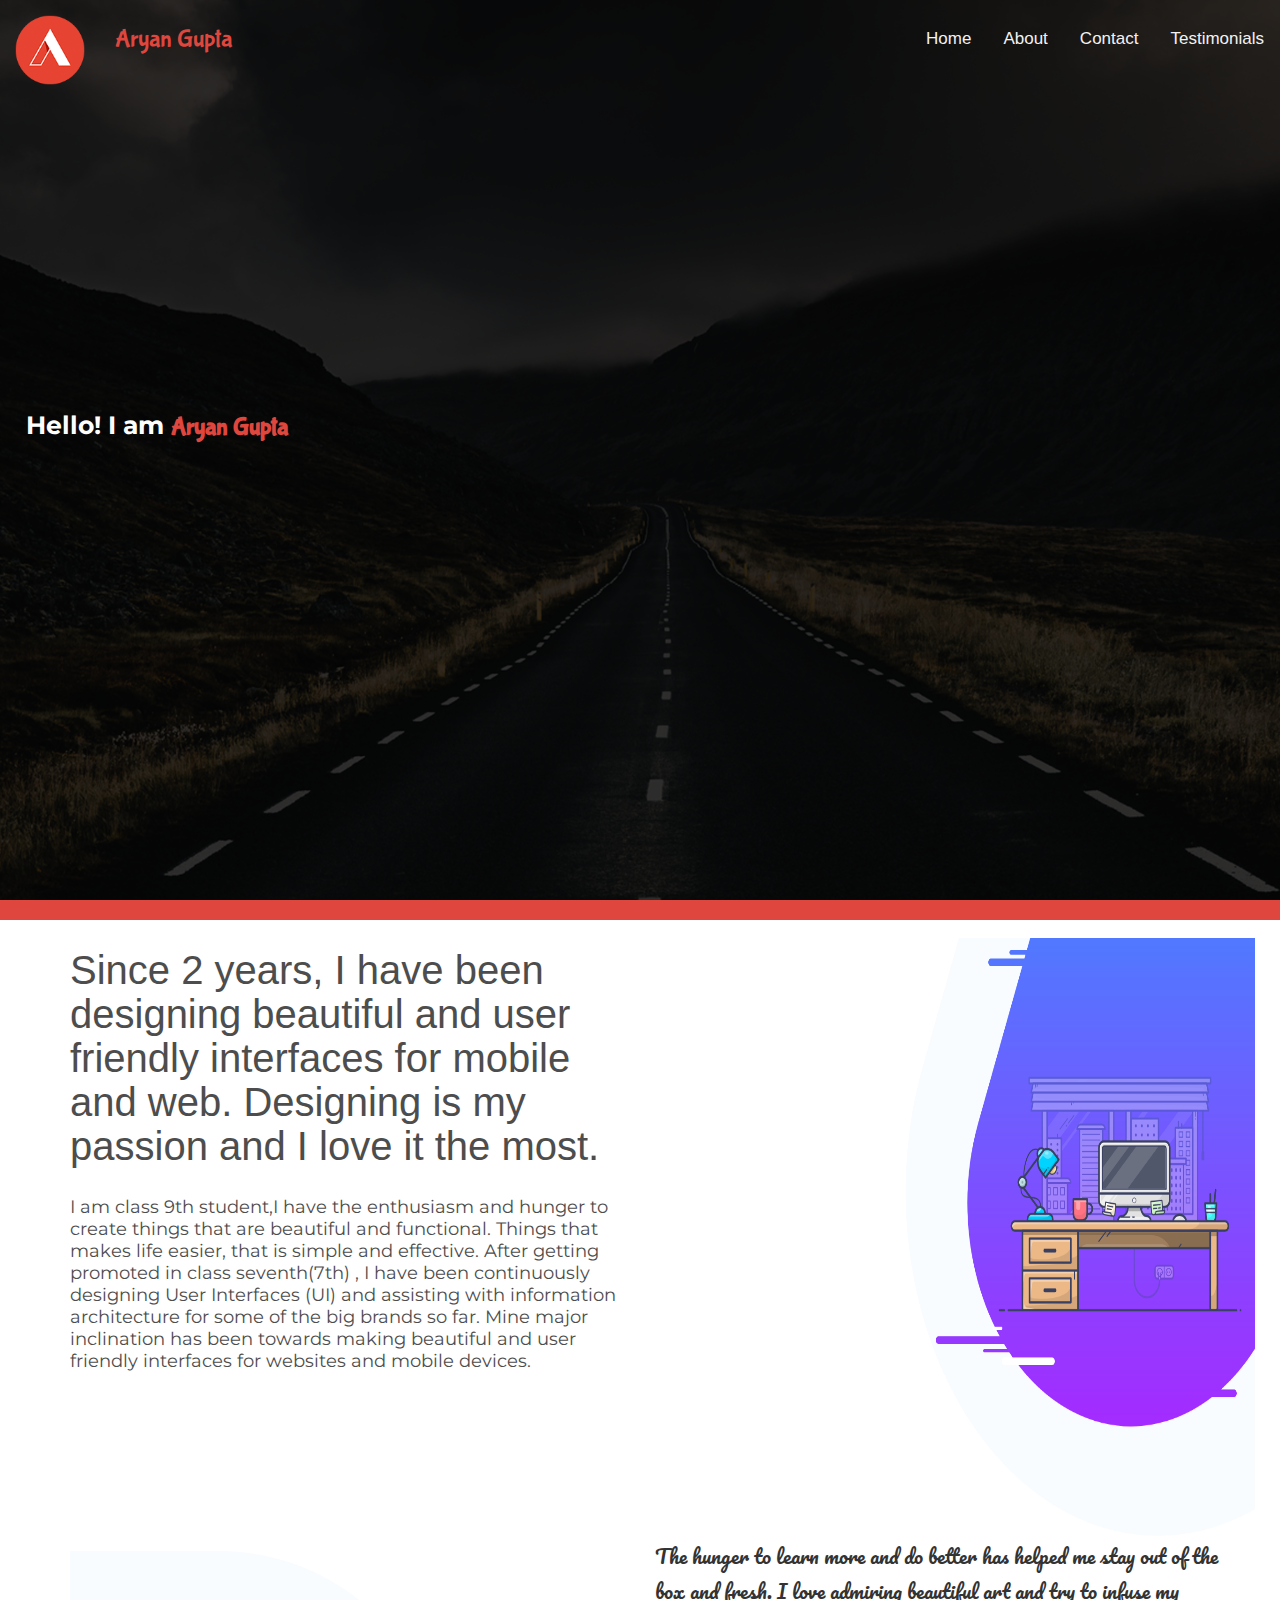
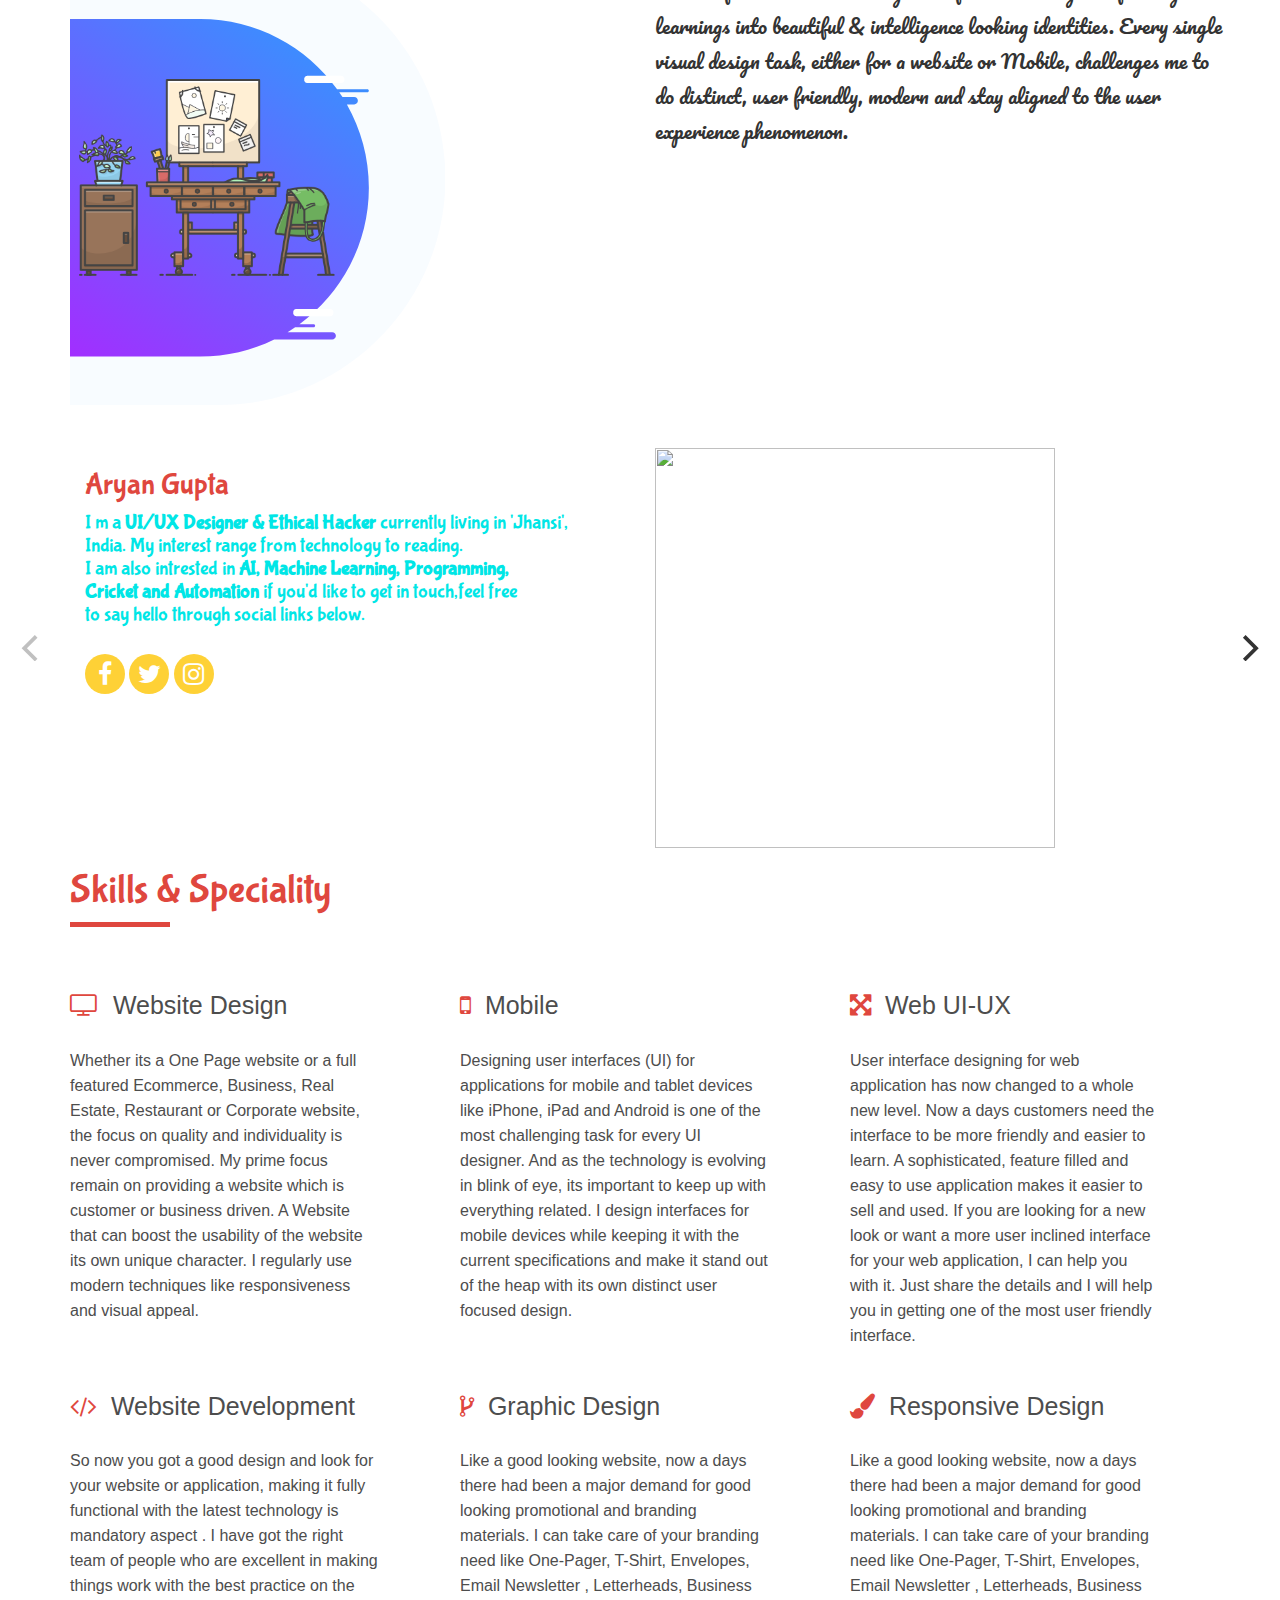
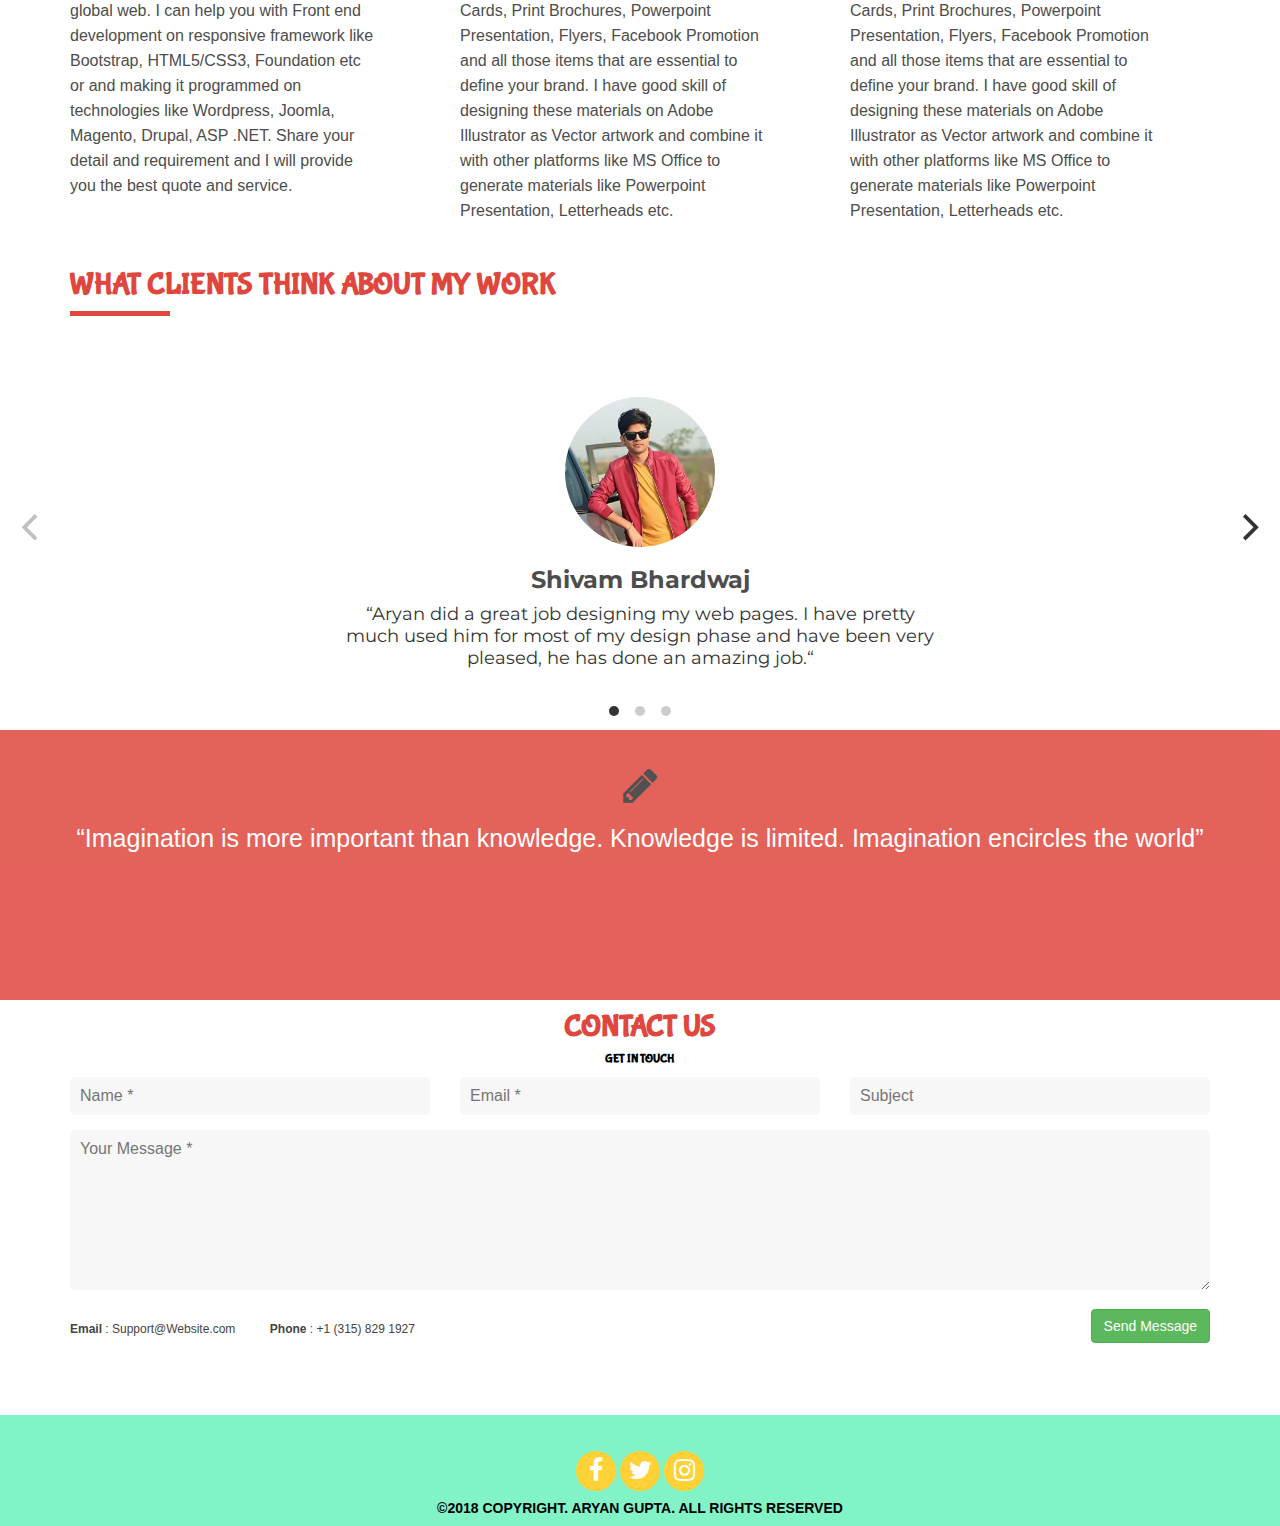
==== index.html @ 5f003111 "seventh commit" ====
<!DOCTYPE html>
<html>
<head>
    <title>Aryan Gupta - Website & UI/UX Designer</title> <!--Title-->
    <!--Linking Core Css-->
    <link rel="stylesheet" type="text/css" href="main.css">
    <link rel="icon" href="assets/img/logo.png">
    <!--Linking External Css-->
    <link rel="stylesheet" href="css/bootstrap.min.css">
    <link rel="stylesheet" href="css/bootstrapvalidator.min.css">
    <link rel="stylesheet" href="css/animate.css">
    <link rel="stylesheet" href="css/flickity.min.css">
    <link href="https://cdn.rawgit.com/michalsnik/aos/2.1.1/dist/aos.css" rel="stylesheet">
    <link rel="stylesheet" href="https://cdnjs.cloudflare.com/ajax/libs/font-awesome/4.7.0/css/font-awesome.min.css">
    <link rel="stylesheet" href="css/gallery-grid.css">


</head>
<body>
     <img class="navbar-brand" id="logo" src="assets/img/logo.png" alt="">
     <p id="brand_name" class="navbar-brand"> Aryan Gupta</p>
      <div class="background">
        <div class="background_overlay">

    <div class="hero_text">
      <div class="container">
        <p id="title-p">Hello! I am <span id="hero_name">Aryan Gupta</span></p>
        <p id="text-typeit"></p>
      </div>
    </div>

<div class="topnav" id="myTopnav">
  <a href="#testimonials" class="active">Testimonials</a>
  <a href="#contact">Contact</a>
  <a href="#about">About</a>
  <a href="#home">Home</a>
  <a href="javascript:void(0);" class="iton" onclick="myFunction()">
    <i class="fa fa-bars"></i>
  </a>
</div>
        </div>
      </div>

    <section id="about">
      <div id="header-border-bottom"></div>
      <br>
      <div class="container">
        <div class="row">
          <div class="col-lg-6">
            <div class="about_content">
              <h4>Since 2 years, I have been designing beautiful and user friendly
                interfaces for mobile and web. Designing is my passion and I
                love it the most.</h4>
                <br>
                <p>I am class 9th student,I have the enthusiasm and hunger to create things that are beautiful and functional.
                  Things that makes life easier, that is simple and effective. After getting promoted in class seventh(7th) ,
                  I have been continuously designing User Interfaces (UI)
                  and assisting with information architecture for some of the big brands so far. Mine major
                  inclination has been towards
                  making beautiful and user friendly interfaces for websites and mobile devices.</p>

            </div>
          </div>
          <div id="hidden-on-small" class="col-lg-6">
            <img class="responsive_img" src="assets/img/background_header.png" alt="">
          </div>
          <div id="hidden-on-small" class="col-lg-6">
            <img src="assets/img/mobile_background_about.png" alt="">
          </div>
          <div id="hidden-on-small" class="col-lg-6">
            <p id="p_change" >The hunger to learn more and do better has helped me stay out of the box
               and fresh. I love admiring beautiful art and try to infuse my learnings
               into beautiful & intelligence looking identities. Every single visual
               design task, either for a website or Mobile, challenges me to do distinct,
               user friendly, modern and stay aligned to the user experience phenomenon.</p>
          </div>
        </div>
      </div>
                         <!--sliding Column Start-->
<div class="main-corousel" data-flickity='{ "cellAlign": "left", "contain": true, "autoPlay": false,"pageDots": false}'>
  <div class="corousel-cell">
    <section>
      <div class="container">
        <div class="row">
          <div class="col-lg-6">

            <div>
              <div class="container">
                <h2 id="hero_name">Aryan Gupta</h2>
                <p id="about_text">I m a <b>UI/UX Designer & Ethical Hacker</b> currently living in 'Jhansi', <br> India. My interest range from technology to reading.<br>
                  I am also intrested in <b> AI, Machine Learning, Programming, <br>Cricket and Automation</b> if you'd like to get in touch,feel
                  free<br>to say hello through social links below.</p>
                  <br>
                  <a class="icon" href="https://www.facebook.com/profile.php?id=100011478545704" target="_blank"><i class="fa fa-facebook"></i></a>
                  <a class="icon" href="https://twitter.com/its_Aryan_Gupta" target="_blank"><i class="fa fa-twitter"></i></a>
                  <a class="icon" href="https://www.instagram.com/its_aryan_gupta/" target="_blank"><i class="fa fa-instagram"></i></a>
              </div>
            </div>
          </div>
          <div id="resize-on-small" class="col-lg-6">
          <img style="height: 400px; width: 400px;" class="bg_about" src="assets/img/iPad Pro 9.7 White.png" alt="">
          </div>
        </div>
      </div>
    </section>
  </div>
  <div class="corousel-cell">
    <div class="container">
      <div class="row">
        <div class="col-lg-6">
          <img style="height: 300px; width: 300px;" src="assets/img/illustration_23.png" alt="">
        </div>
        <div class="col-lg-4">
          <h2 id="hero_name" class="text-center"><u>Hobbies</u></h2>
          <p id="about_text" class="text-center">Currently i am studying in class 9th in <b>'Jhansi',India</b>
          and I m the <b>Youngest Web Developer & Designer in my City. </b> <br> I am 12 when I started to code.<br>
              <br>
              <b>#technology</b><br>
              <b>#reading</b><br>
              <b>#Programming</b><br>
              <b>#Cricket</b><br>
              <b>#Music</b><br>
              <b>#web development</b>

          </p>
        </div>
      </div>
    </div>
  </div>
</div>
                         <!--sliding Column End-->



    </section>

    <section>
    <div class="container">
      <h1 id="title_skills" class="text-left text-info">Skills & Speciality</h1>
      <div id=small-border></div>
      <div data-aos="fade-right" class="row">
        <div data-aos="fade-right" class="col-md-4">
          <div class="content_skills">
            <h3 class="title-skills"><i id="font-awesome-logo" class="fa fa-television"></i>&nbsp;&nbsp;</i>Website Design</h3>
            <br>
            <p>Whether its a One Page website or a full featured Ecommerce,
               Business, Real Estate, Restaurant or Corporate website, the
               focus on quality and individuality is never compromised. My
               prime focus remain on providing a website which is customer or
               business driven. A Website that can boost the usability of the
               website its own unique character. I regularly use modern techniques
               like responsiveness and visual appeal.</p>
          </div>
        </div>
        <div data-aos="fade-right" class="col-md-4">
          <div class="content_skills">
            <h3 class="title-skills "><i id="font-awesome-logo" class="fa fa-mobile"></i>&nbsp;&nbsp;</i>Mobile</h3>
            <br>
            <p>Designing user interfaces (UI) for applications for mobile and tablet
               devices like iPhone, iPad and Android is one of the most challenging
               task for every UI designer. And as the technology is evolving in blink
                of eye, its important to keep up with everything related. I design
                interfaces for mobile devices while keeping it with the current
                specifications and make it stand out of the heap with its own distinct
                 user focused design.</p>
          </div>
        </div>
        <div data-aos="fade-right" class="col-md-4">
          <div class="content_skills">
            <h3 class="title-skills "><i id="font-awesome-logo" class="fa fa-arrows-alt"></i>&nbsp;&nbsp;</i>Web UI-UX</h3>
            <br>
            <p>User interface designing for web application has now changed to a whole
               new level. Now a days customers need the interface to be more friendly
               and easier to learn. A sophisticated, feature filled and easy to use
               application makes it easier to sell and used. If you are looking for a
               new look or want a more user inclined interface for your web application,
               I can help you with it. Just share the details and I will help you in
               getting one of the most user friendly interface.</p>
          </div>
        </div>
        <div data-aos="fade-right" class="col-md-4">
          <div class="content_skills">
            <h3 class="title-skills "><i id="font-awesome-logo" class="fa fa-code"></i>&nbsp;&nbsp;</i>Website Development</h3>
            <br>
            <p>So now you got a good design and look for your website or application,
              making it fully functional with the latest technology is mandatory aspect
              . I have got the right team of people who are excellent in making things
              work with the best practice on the global web. I can help you with Front
               end development on responsive framework like Bootstrap, HTML5/CSS3, Foundation
                etc or and making it programmed on technologies like Wordpress, Joomla, Magento,
                 Drupal, ASP .NET. Share your detail and requirement and I will provide you the
                 best quote and service.</p>
          </div>
        </div>
        <div data-aos="fade-right" class="col-md-4">
          <div class="content_skills">
            <h3 class="title-skills"><i id="font-awesome-logo" class="fa fa-code-fork"></i>&nbsp;&nbsp;</i>Graphic Design</h3>
            <br>
            <p>Like a good looking website, now a days there had been a major demand
               for good looking promotional and branding materials. I can take care
               of your branding need like One-Pager, T-Shirt, Envelopes, Email Newsletter
               , Letterheads, Business Cards, Print Brochures, Powerpoint Presentation,
               Flyers, Facebook Promotion and all those items that are essential to define
                your brand. I have good skill of designing these materials on Adobe Illustrator
                 as Vector artwork and combine it with other platforms like MS Office to generate
                  materials like Powerpoint Presentation, Letterheads etc. </p>
          </div>
        </div>
        <div data-aos="fade-right" class="col-md-4">
          <div class="content_skills">
            <h3 class="title-skills"><i id="font-awesome-logo" class="fa fa-paint-brush"></i>&nbsp;&nbsp;</i>Responsive Design</h3>
            <br>
            <p>Like a good looking website, now a days there had been a major demand
               for good looking promotional and branding materials. I can take care
               of your branding need like One-Pager, T-Shirt, Envelopes, Email Newsletter
               , Letterheads, Business Cards, Print Brochures, Powerpoint Presentation,
               Flyers, Facebook Promotion and all those items that are essential to define
                your brand. I have good skill of designing these materials on Adobe Illustrator
                 as Vector artwork and combine it with other platforms like MS Office to generate
                  materials like Powerpoint Presentation, Letterheads etc. </p>
          </div>
        </div>
      </div>
    </div>
  </section>

    <section id="testimonials">
      <div class="container">
        <h2 class="text-left">What clients think about my work</h2>
        <div id="small-border"></div>
      </div>
     <div class="main-corousel" data-flickity='{ "cellAlign": "left", "contain": true, "autoPlay": true}'>
       <div class="corousel-cell">
         <div class="testimonial">
           <div class="container">
             <div class="row">
               <div align="center">
                 <div class="content_slide">
                   <br>
                   <br>
                      <img src="assets/img/shivam6.jpg" alt="">
                      <h3>Shivam Bhardwaj</h3>
                      <p>“Aryan did a great job designing my web pages. I have pretty
                         much used him for most of my design phase and have been very
                         pleased, he has done an amazing job.“</p>
                         <br>
                 </div>
               </div>
             </div>
           </div>
         </div>
       </div>
       <div class="corousel-cell">
         <div class="testimonial">
           <div class="container">
             <div class="row">
               <div align="center">
                 <div class="content_slide">
                   <br>
                   <br>
                      <img src="assets/img/new-img.jpeg" alt="">
                      <h3>Mark Dykstra</h3>
                      <p>“Aryan is a very diligent worker and listens closely to
                        what is asked but also offers his own constructive opinions
                         and ideas based upon his skills and experience.“</p>
                         <br>
                 </div>
               </div>
             </div>
           </div>
         </div>
       </div>
       <div class="corousel-cell">
         <div class="testimonial">
           <div class="container">
             <div class="row">
               <div align="center">
                 <div class="content_slide">
                   <br>
                   <br>
                      <img src="assets/img/Liaqat.jpg" alt="">
                      <h3>Liaqat Ali</h3>
                      <p>“Aryan was fantastic! He intuitively got what I was asking
                        for, even if I wasn’t entirely clear in my own head and his
                        designs were really awesome. He was always responsive,
                        I’d highly recommend him to anyone (and already have!).“</p>
                         <br>
                 </div>
               </div>
             </div>
           </div>
         </div>
       </div>
     </div>
    </section>

        <br>
        <br>
      <section class="quote">
        <br>
        <br>
        <div class="text-center">
          <i id="pencil-icon" class="fa fa-pencil"></i>
          <br>
          <br>
          <div class="content-quote">
            <p>“Imagination is more important than knowledge. Knowledge is limited. Imagination encircles the world”</p>
          </div>
        </div>
      </section>

        <section id="contact" class="contact section-padding" data-scroll-index="5">
                  <div class="container">
                    <div class="row">

                      <div class="section-head text-center col-sm-12">
                          <h4>Contact Us</h4>
                          <h6>Get In Touch</h6>
                      </div>

                        <!-- Contact Form -->
                        <div class="col-md-12">
                            <form class='form' id='contact-form' method='post'><input type='hidden' name='form-name' value='contact-form' />

                                <div class="messages"></div>

                                <div class="controls">

                                    <div class="row">

                                        <div class="col-md-4">
                                            <div class="form-group">
                                                <input id="form_name" type="text" name="name" placeholder="Name *" required="required" data-error="Firstname is required.">
                                                <div class="help-block with-errors"></div>
                                            </div>
                                        </div>
                                        <div class="col-md-4">
                                            <div class="form-group">
                                                <input id="form_email" type="email" name="email" placeholder="Email *" required="required" data-error="Valid email is required.">
                                                <div class="help-block with-errors"></div>
                                            </div>
                                        </div>
                                        <div class="col-md-4">
                                            <div class="form-group">
                                                <input id="form_subject" type="text" name="subject" placeholder="Subject">
                                            </div>
                                        </div>
                                        <div class="col-md-12">
                                            <div class="form-group">
                                                <textarea id="form_message" name="message" placeholder="Your Message *" rows="4" required="required" data-error="Your message is required."></textarea>
                                                <div class="help-block with-errors"></div>
                                            </div>
                                        </div>

                                        <div class="col-md-12">
                                            <button type="submit" class="btn btn-success"><span> Send Message</span></button>
                                            <div class="info">
                                                <span><strong>Email</strong> : Support@Website.com</span>
                                                <span><strong>Phone</strong> : +1 (315) 829 1927</span>
                                            </div>
                                        </div>

                                    </div>
                                </div>
                            </form>
                        </div>

                    </div>
                  </div>
              </section>
                <br>
                <br>

              <section class="available-work-hidden-small">
                <div class="container">
                  <h1 id="title_skills" class="text-left ">Available to work on</h1>
                  <div id=small-border></div>
                  <div class="row">
                    <a id="work-img" href="#" data-toggle="tooltip" data-placement="top" title="odesk">
                      <img src="http://www.atulesh.com/wp-content/themes/atuleshkumar/images/odesk.gif" >
                    </a>
                    <a id="work-img" href="#" data-toggle="tooltip" data-placement="top" title="People Per Hour">
                      <img src="http://www.atulesh.com/wp-content/themes/atuleshkumar/images/pph.gif" alt="">
                    </a>
                    <a id="work-img" href="#" data-toggle="tooltip" data-placement="top" title="Freelancer">
                      <img src="http://www.atulesh.com/wp-content/themes/atuleshkumar/images/freelancer.gif" >
                    </a>
                    <a id="work-img" href="#" data-toggle="tooltip" data-placement="top" title="Fiverr">
                      <img id="fiverr-img-text" src="assets/img/fiverr-logo-text.png">
                    </a>
                  </div>
                </div>
              </section>

              <section class="available-work-hidden-large">
                <div class="container">
                  <h1 id="title_skills" class="text-left ">Available to work on</h1>
                  <div id=small-border></div>
                  <div class="row">
                    <div class="col-md-4">
                      <a id="work-img" href="#">
                        <img src="http://www.atulesh.com/wp-content/themes/atuleshkumar/images/odesk.gif" >
                      </a>
                    </div><br>
                    <br>
                    <div class="col-md-4">
                      <a id="work-img" href="#">
                        <img src="http://www.atulesh.com/wp-content/themes/atuleshkumar/images/pph.gif" alt="">
                      </a>
                    </div><br>
                    <br>
                    <div class="col-md-4">
                      <a id="work-img" href="#">
                        <img src="http://www.atulesh.com/wp-content/themes/atuleshkumar/images/freelancer.gif" >
                      </a><br>
                      <br>
                    </div>
                    <div class="col-md-4">
                      <a id="work-img" href="#">
                        <img id="fiverr-img-text" src="assets/img/fiverr-logo-text.png">
                      </a>
                    </div>
                  </div>
                </div>
              </section>

            <br>
            <br>
      <footer>
      <br>
      <br>

        <div class="container">
          <div class="row">
            <div align="center">
              <a class="icon" href="https://www.facebook.com/profile.php?id=100011478545704" target="_blank"><i class="fa fa-facebook"></i></a>
              <a class="icon" href="https://twitter.com/its_Aryan_Gupta" target="_blank"><i class="fa fa-twitter"></i></a>
              <a class="icon" href="https://www.instagram.com/its_aryan_gupta/" target="_blank"><i class="fa fa-instagram"></i></a>
              <br>
              <h5 class="copyright"><span>&copy;</span>2018 Copyright. ARYAN GUPTA. ALL RIGHTS RESERVED</h5>
            </div>
          </div>
        </div>

      </footer>

<!--Linking Core Javascript-->
<script src="js/main.js"></script>
<!--Linking External Javascript-->
<script src="https://cdn.rawgit.com/michalsnik/aos/2.1.1/dist/aos.js"></script>
<script src="js/bootstrap.min.js"></script>
<script src="js/bootstrapvalidator.min.js"></script>
<script src="js/flickity-docs.min.js"></script>
<script src="js/typeit.min.js"></script>
<script type="text/javascript">
new TypeIt('#text-typeit', {
    strings: [ "UI/UX Designer", "Web Developer", "programmer"],
    speed: 80,
    breakLines: false,
    autoStart: false,
    cursor: false,
    loop: true,
    startDelay: 1000,
    nextStringDelay: 2000,
});


$(document).ready(function(){
    $('[data-toggle="tooltip"]').tooltip();
});


</script>
<script type="text/javascript">AOS.init({duration:1050,})</script>
</body>
</html>
---- main.css ----
/*Google Fonts*/
@import url('https://fonts.googleapis.com/css?family=Pacifico');
 @import url('https://fonts.googleapis.com/css?family=Montserrat');
  @import url('https://fonts.googleapis.com/css?family=Cedarville+Cursive');
   @import url('https://fonts.googleapis.com/css?family=Bubblegum+Sans');
    @import url('https://fonts.googleapis.com/css?family=Kaushan+Script');
                   /*Global Styles*/
html, body {

    padding: 0px !important;
    margin: 0px  !important;
    background: #ffffffff !important;

}

            /*Start Header*/
.background{
  background-image: url('assets/img/hero.jpg');
  background-attachment: fixed;
  background-position: center;
  background-size: cover;
  height: 100vh;
  width: 100%;
}

.background_overlay{
  background-color: rgba(0,0,0,0.8);
  height: 100vh;
  width: 100%;
}

#logo{
  height: 100px;
  width: 100px;
}

@media only screen and (max-width: 800px) {
    #logo{
      display: none;
   }
}

#brand_name{
  margin-top: 15px !important;
  font-family: Bubblegum Sans;
  font-size: 25px;
  color: #df473e;
}
.hero_text{
  position: absolute;
  top: 50%;
  left: 10%;
  transform: translate(-10%,-50%);
}
#title-p{
font-size: 25px;
font-weight: 700;
font-family: Montserrat;
color: #fff;
}
#hero_name{
  color: #df473e;
  font-family: Bubblegum Sans;
}
#text-typeit{
  font-size: 20px;
  font-family: Kaushan script;
  color: #fed136;

}
            /*End Header*/

           /*Start Navigation*/

           /* Add a black background color to the top navigation */
          .topnav {
              background-color: transparent ;
              overflow: hidden;
          }

          /* Style the links inside the navigation bar */
          .topnav a {
            margin-top: 15px;
              float: right;
              display: block;
              color: #f2f2f2;
              text-align: center;
              padding: 14px 16px;
              text-decoration: none;
              font-size: 17px;
          }

          /* Change the color of links on hover */
          .topnav a:hover {
              background-color: transparent;
              color: #fed136;
              text-decoration: none;
          }

          /* Add an active class to highlight the current page */
          .active {
              background-color: transparent;
              color: white;
          }

          /* Hide the link that should open and close the topnav on small screens */
          .topnav .iton{
              display: none;
          }

           /* When the screen is less than 600 pixels wide, hide all links, except for the first one ("Home"). Show the link that contains should open and close the topnav (.icon) */
          @media screen and (max-width: 800px) {
            .topnav a{
              display: none;
            }
            .topnav a:not(:first-child) {display: none;}
            .topnav a.iton{
              float: right;
              display: block;
            }
          }

          /* The "responsive" class is added to the topnav with JavaScript when the user clicks on the icon. This class makes the topnav look good on small screens (display the links vertically instead of horizontally) */
          @media screen and (max-width: 800px) {
            .topnav.responsive {position: relative;}
            .topnav.responsive a.iton {
              position: absolute;
              right: 0;
              top: 0;
            }
            .topnav.responsive a {
              background-color: #df473e;
              float: none;
              display: block;
              text-align: left;
            }
          }
           /*End Navigation*/

           /*About Section Start*/
#header-border-bottom{
  border-top: 20px solid #df473e;
}
.about_content h4{
  font-size: 40px;
  font-weight: 400;
  color: #4d4d4d;
}
.about_content p{
  font-family: Montserrat;
  font-size: 18px;
  color: #4d4d4d;
  font-weight: 400;
}
#p_change{
  position: absolute;
  left: 50%
  transform:translate(-50%);
  font-family: Pacifico;
  font-size: 20px;
}
.responsive_img{
  height:600px ;
  width: 600px ;
}

.border-bottom-about{
  border: 5px solid #df473e;
}
#font-awesome-logo{
  color: #df473e;
}
.content_skills h3{
  font-size: 25px;
  color: #4d4d4d;
}
.content_skills p{
width: 309px;
padding-bottom: 15px;
font-size: 16px;
font-weight: 400;
line-height: 25px;
color: #4d4d4d;
}
#title_skills{
  font-family: Bubblegum Sans;
  font-size: 40px;
  color: #df473e;
}
#small-border{
   width:100px;
   border-top:5px solid #df473e;
   height:50px;
}
@media only screen and (max-width: 800px) {
    #hidden-on-small{
      display: none;
   }
}

@media only screen and (max-width: 800px) {
    .about_content h4{
      font-size: 30px;;
   }
}
          /*sliding_Column Start*/
.corousel-cell{
  height: auto;
  width: 100% !important;
}
.content_about p{
  font-family: Pacifico;
  font-size: 20px;
}
#about_text{
  font-family: Bubblegum Sans;
  color: #00e6e6;
  font-size: 20px;
}

 .icon{
   display: inline-grid;
   align-items: center;
   text-decoration: none !important;
   text-align: center;
   font-size: 25px;
   color: #ffffff;
   height: 40px;
   width: 40px;
   border-radius: 50%;
   background-color: #fed136;
   -webkit-transition: all .3s;
 -moz-transition: all .3s;
 transition: all .3s;
 }

 .icon:hover{background-color: #00e6e6;
   color: #fff;
  transform: rotate(360deg);
  -webkit-transition: all .3s;
-moz-transition: all .3s;
transition: all .3s;
}

@media only screen and (max-width: 800px) {
    #about_text{
      font-size: 18px;
   }
}

@media only screen and (max-width: 800px){
    #resize-on-small{
      height: 300px;
      width: 300px;
   }
}

         /*sliding_Column Stop*/

          /*Testimonials_slider_Start*/
#testimonials h2{
  font-family: Bubblegum Sans;
  text-transform: uppercase;
  font-weight: 700;
  color: #df473e;
}

.content_slide img{
  height: 150px;
  width: 150px;
  border-radius: 50%;
}
.content_slide h3{
  font-family: Montserrat;
  font-weight: 700;
  color: #4d4d4d;
}
.content_slide p{
  font-family: Montserrat;
  font-weight: 400;
  font-size: 18px;
  width: 600px;
}
@media only screen and (max-width: 800px) {
    .content_slide p{
      font-family: Montserrat;
      font-weight: 400;
      font-size: 18px;
      width: 300px;
   }
}

         /*Testimonials_slider_End*/

                /*Quote Start*/

              .quote{
                background-color: #df473e;
                background-attachment: fixed;
                opacity: 0.85;
                height: 30vh;
                width: 100%;
              }
             #pencil-icon{
               font-size: 40px;
             }
             .content-quote p{
               font-size: 25px;
               color: #ffffffff;
             }
             @media only screen and (max-width: 800px) {
                 .quote {
                   height: 40vh;
                }
             }

             @media only screen and (max-width: 800px) {
                 .content-quote p{
                   font-size: 18px;
                }
             }

                /*Quote ENd*/

               /*Contact Start*/
               .contact .form input, .contact .form textarea {
                 width: 100%;
                 padding: 10px;
                 border: 0;
                 background: #f7f7f7;
                 border-radius: 5px;
               }
               .contact .form textarea {
                 height: 160px;
                 max-height: 160px;
                 max-width: 100%;
               }
               .contact .form .info {
                 float: left;
                 margin-top: 10px;
               }
               .contact .form .info span {
                 color: #444;
                 font-size: 12px;
                 font-weight: 500;
                 margin-right: 30px;
               }
               .contact .form .info span:last-child {
                 margin-right: 0;
               }
               .contact .form .btn{
                 float: right;
                 overflow: hidden;
                 cursor: pointer;
                 margin: 0;
               }

               .contact .form .form-group {
                 position: relative;
               }
               .contact .form .help-block li {
                 color: #ce7373;
                 font-size: 11px;
                 font-weight: 500;
                 position: absolute;
                 top: 10px;
                 right: 10px;
               }
               .section-head h4{
                 font-size: 30px;
                 font-family: Bubblegum Sans;
                 text-transform: uppercase;
                 font-weight: 700;
                 color: #df473e;
               }

               .section-head h6{
                 font-family: Bubblegum Sans;
                 text-transform: uppercase;
                 font-weight: 700;
                 color: black;
               }

               /*Contact End*/

              /*Available-on-work_start*/

          #work-img{
            text-decoration: none;
            text-decoration-color: none;
            padding-right: 20px;
          }

          @media only screen and (min-width: 200px) {
              .available-work-hidden-small{
                display: none;
             }
          }
          @media only screen and (min-width: 1000px) {
              .available-work-hidden-large{
                display: none;
             }
          }

        #fiverr-img-text{
          height: 60px;
        }
              /*Available-on-work_End*/

         /*Footer Start*/
    footer{
      background-color: #82f2c7;
    }
    .copyright{
      font-size: ;
      text-transform: uppercase;
      font-weight: 700;
      color: black;
    }

         /*Footer End*/
---- css/bootstrapvalidator.min.css ----
.bv-form .help-block{margin-bottom:0}.bv-form .tooltip-inner{text-align:left}.nav-tabs li.bv-tab-success>a{color:#3c763d}.nav-tabs li.bv-tab-error>a{color:#a94442}.bv-form .bv-icon-no-label{top:0}.bv-form .bv-icon-input-group{top:0;z-index:100}
---- css/gallery-grid.css ----
body {
    background-image: linear-gradient(to top, #ecedee 0%, #eceeef 75%, #e7e8e9 100%);
    min-height: 100vh;
    font: normal 16px sans-serif;
    padding: 60px 0;
}

.container.gallery-container {
    background-color: #fff;
    color: #35373a;
    min-height: 100vh;
    border-radius: 20px;
    box-shadow: 0 8px 15px rgba(0, 0, 0, 0.06);
}

.gallery-container h1 {
    text-align: center;
    margin-top: 70px;
    font-family: 'Droid Sans', sans-serif;
    font-weight: bold;
}

.gallery-container p.page-description {
    text-align: center;
    max-width: 800px;
    margin: 25px auto;
    color: #888;
    font-size: 18px;
}

.tz-gallery {
    padding: 40px;
}

.tz-gallery .lightbox img {
    width: 100%;
    margin-bottom: 30px;
    transition: 0.2s ease-in-out;
    box-shadow: 0 2px 3px rgba(0,0,0,0.2);
}


.tz-gallery .lightbox img:hover {
    transform: scale(1.05);
    box-shadow: 0 8px 15px rgba(0,0,0,0.3);
}

.tz-gallery img {
    border-radius: 4px;
}

.baguetteBox-button {
    background-color: transparent !important;
}


@media(max-width: 768px) {
    body {
        padding: 0;
    }

    .container.gallery-container {
        border-radius: 0;
    }
}
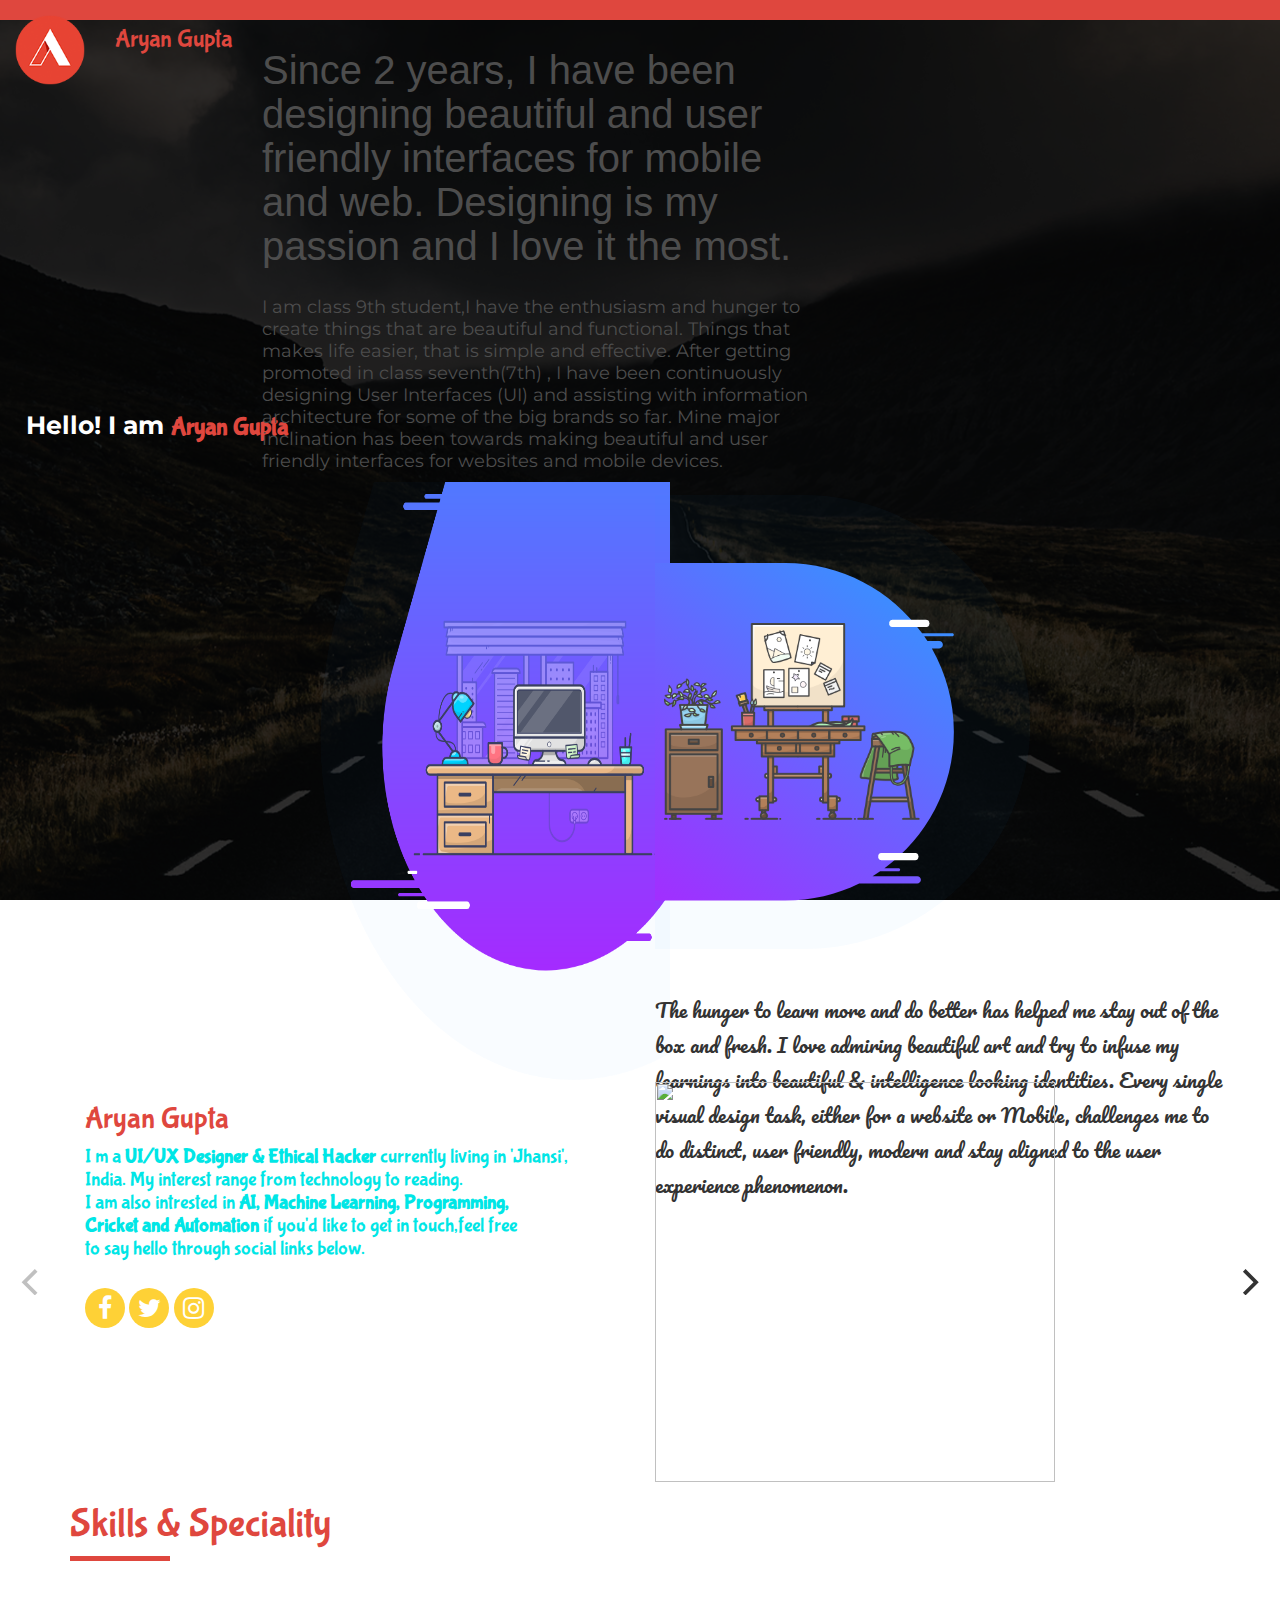
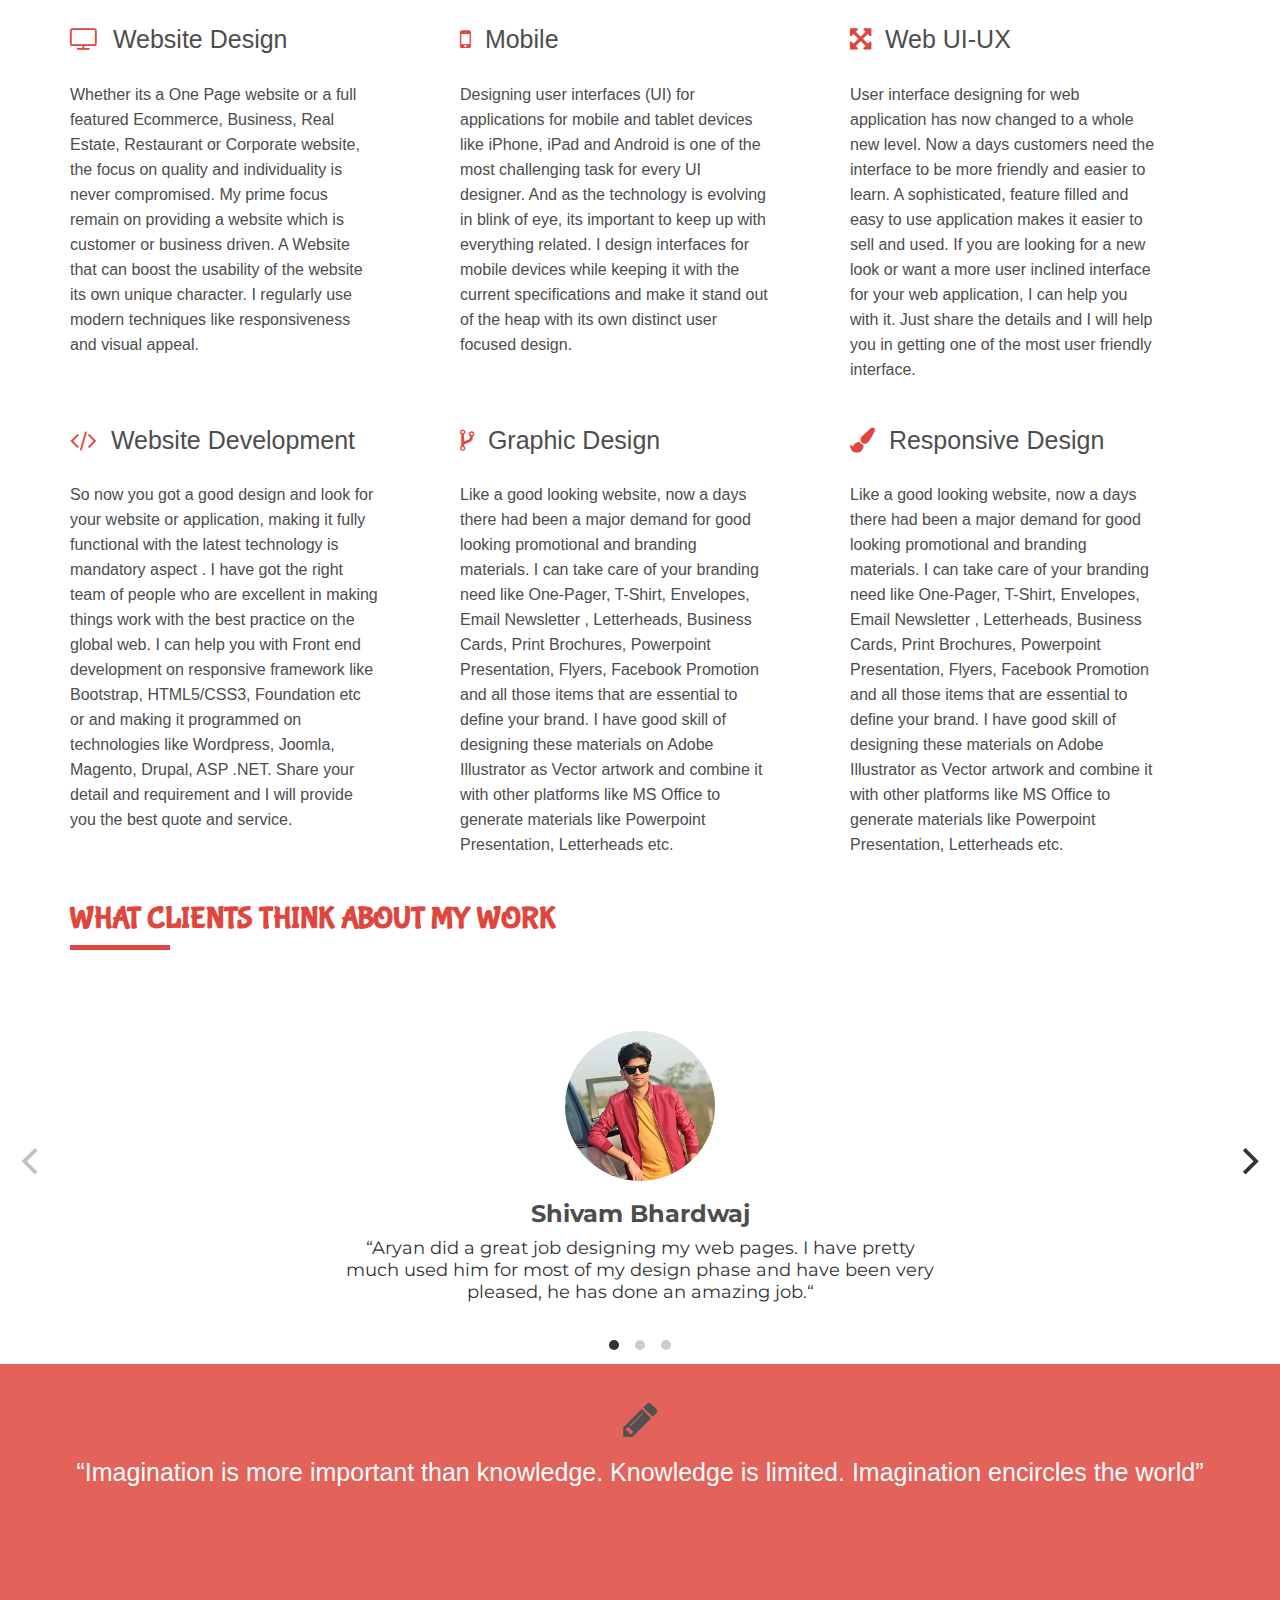
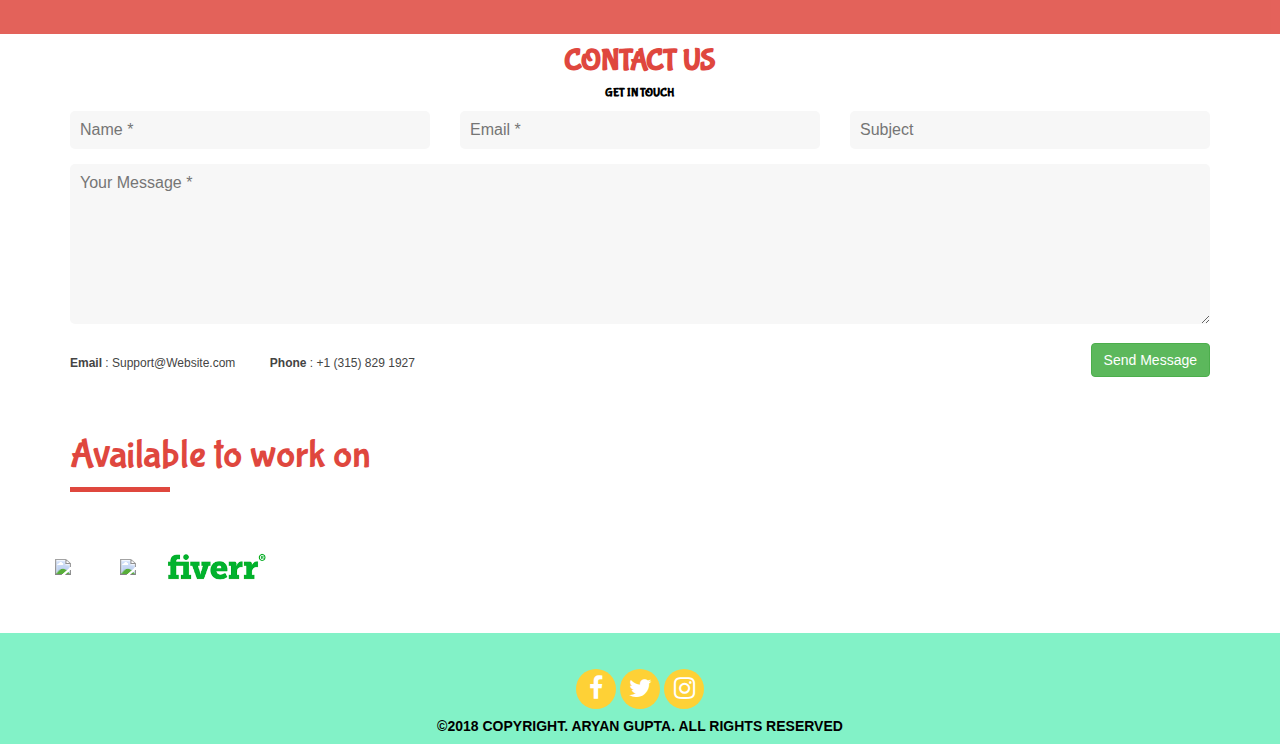
==== commit c038b871: "Update in index.html" ====
--- a/index.html
+++ b/index.html
@@ -29,17 +29,7 @@
       </div>
     </div>
 
-<div class="topnav" id="myTopnav">
-  <a href="#testimonials" class="active">Testimonials</a>
-  <a href="#contact">Contact</a>
-  <a href="#about">About</a>
-  <a href="#home">Home</a>
-  <a href="javascript:void(0);" class="iton" onclick="myFunction()">
-    <i class="fa fa-bars"></i>
-  </a>
-</div>
-        </div>
-      </div>
+
 
     <section id="about">
       <div id="header-border-bottom"></div>
--- a/main.css
+++ b/main.css
@@ -21,13 +21,13 @@
   background-position: center;
   background-size: cover;
   height: 100vh;
-  width: 100%;
+  width: auto;
 }
 
 .background_overlay{
   background-color: rgba(0,0,0,0.8);
   height: 100vh;
-  width: 100%;
+  width: auto;
 }
 
 #logo{
@@ -35,7 +35,7 @@
   width: 100px;
 }
 
-@media only screen and (max-width: 800px) {
+@media only screen and (max-width: 1000px) {
     #logo{
       display: none;
    }
@@ -73,69 +73,6 @@
 
            /*Start Navigation*/
 
-           /* Add a black background color to the top navigation */
-          .topnav {
-              background-color: transparent ;
-              overflow: hidden;
-          }
-
-          /* Style the links inside the navigation bar */
-          .topnav a {
-            margin-top: 15px;
-              float: right;
-              display: block;
-              color: #f2f2f2;
-              text-align: center;
-              padding: 14px 16px;
-              text-decoration: none;
-              font-size: 17px;
-          }
-
-          /* Change the color of links on hover */
-          .topnav a:hover {
-              background-color: transparent;
-              color: #fed136;
-              text-decoration: none;
-          }
-
-          /* Add an active class to highlight the current page */
-          .active {
-              background-color: transparent;
-              color: white;
-          }
-
-          /* Hide the link that should open and close the topnav on small screens */
-          .topnav .iton{
-              display: none;
-          }
-
-           /* When the screen is less than 600 pixels wide, hide all links, except for the first one ("Home"). Show the link that contains should open and close the topnav (.icon) */
-          @media screen and (max-width: 800px) {
-            .topnav a{
-              display: none;
-            }
-            .topnav a:not(:first-child) {display: none;}
-            .topnav a.iton{
-              float: right;
-              display: block;
-            }
-          }
-
-          /* The "responsive" class is added to the topnav with JavaScript when the user clicks on the icon. This class makes the topnav look good on small screens (display the links vertically instead of horizontally) */
-          @media screen and (max-width: 800px) {
-            .topnav.responsive {position: relative;}
-            .topnav.responsive a.iton {
-              position: absolute;
-              right: 0;
-              top: 0;
-            }
-            .topnav.responsive a {
-              background-color: #df473e;
-              float: none;
-              display: block;
-              text-align: left;
-            }
-          }
            /*End Navigation*/
 
            /*About Section Start*/
@@ -193,13 +130,13 @@
    border-top:5px solid #df473e;
    height:50px;
 }
-@media only screen and (max-width: 800px) {
+@media only screen and (max-width: 1000px) {
     #hidden-on-small{
       display: none;
    }
 }
 
-@media only screen and (max-width: 800px) {
+@media only screen and (max-width: 1000px) {
     .about_content h4{
       font-size: 30px;;
    }
@@ -243,13 +180,13 @@
 transition: all .3s;
 }
 
-@media only screen and (max-width: 800px) {
+@media only screen and (max-width: 1000px){
     #about_text{
       font-size: 18px;
    }
 }
 
-@media only screen and (max-width: 800px){
+@media only screen and (max-width: 1000px) {
     #resize-on-small{
       height: 300px;
       width: 300px;
@@ -282,7 +219,7 @@
   font-size: 18px;
   width: 600px;
 }
-@media only screen and (max-width: 800px) {
+@media only screen and (max-width: 1000px) {
     .content_slide p{
       font-family: Montserrat;
       font-weight: 400;
@@ -309,13 +246,13 @@
                font-size: 25px;
                color: #ffffffff;
              }
-             @media only screen and (max-width: 800px) {
+             @media only screen and (max-width: 1000px) {
                  .quote {
                    height: 40vh;
                 }
              }
 
-             @media only screen and (max-width: 800px) {
+             @media only screen and (max-width: 1000px) {
                  .content-quote p{
                    font-size: 18px;
                 }
@@ -392,7 +329,7 @@
             padding-right: 20px;
           }
 
-          @media only screen and (min-width: 200px) {
+          @media only screen and (max-width: 1000px) {
               .available-work-hidden-small{
                 display: none;
              }
